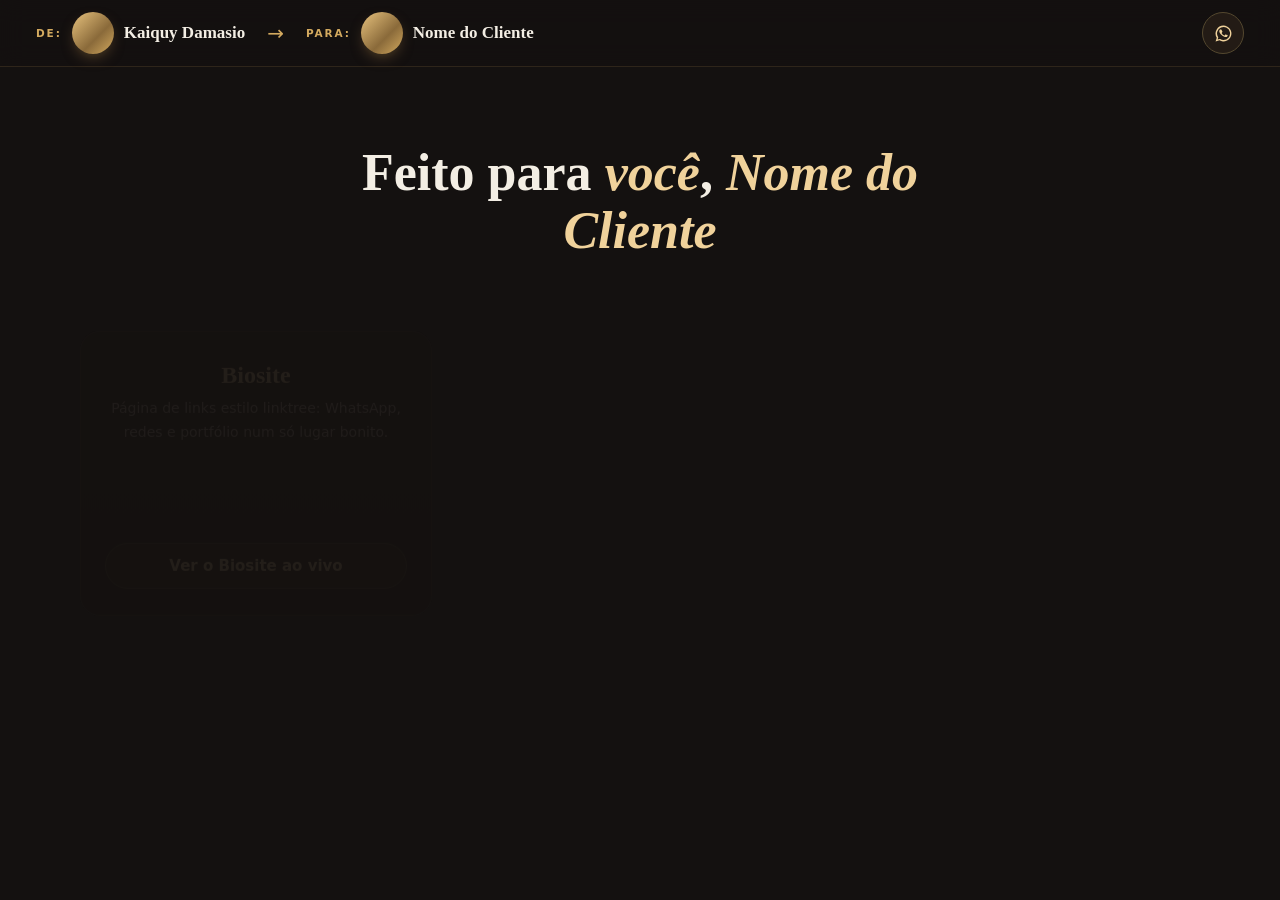
==== index.html @ 97f134c9 "Raiz redireciona para a proposta" ====
<!DOCTYPE html>
<html lang="pt-BR">
<head>
  <meta charset="UTF-8">
  <meta name="viewport" content="width=device-width, initial-scale=1.0">
  <title>MuseuAI — Proposta comercial</title>
  <meta http-equiv="refresh" content="0; url=./propostas/">
  <link rel="canonical" href="./propostas/">
  <link rel="icon" href="data:image/svg+xml,%3Csvg xmlns='http://www.w3.org/2000/svg' viewBox='0 0 100 100'%3E%3Ctext y='.9em' font-size='90'%3E🖼️%3C/text%3E%3C/svg%3E">
</head>
<body>
  <p style="font: 500 16px system-ui; padding: 40px; text-align: center;">
    <a href="./propostas/">Abrir a proposta comercial →</a>
  </p>
</body>
</html>
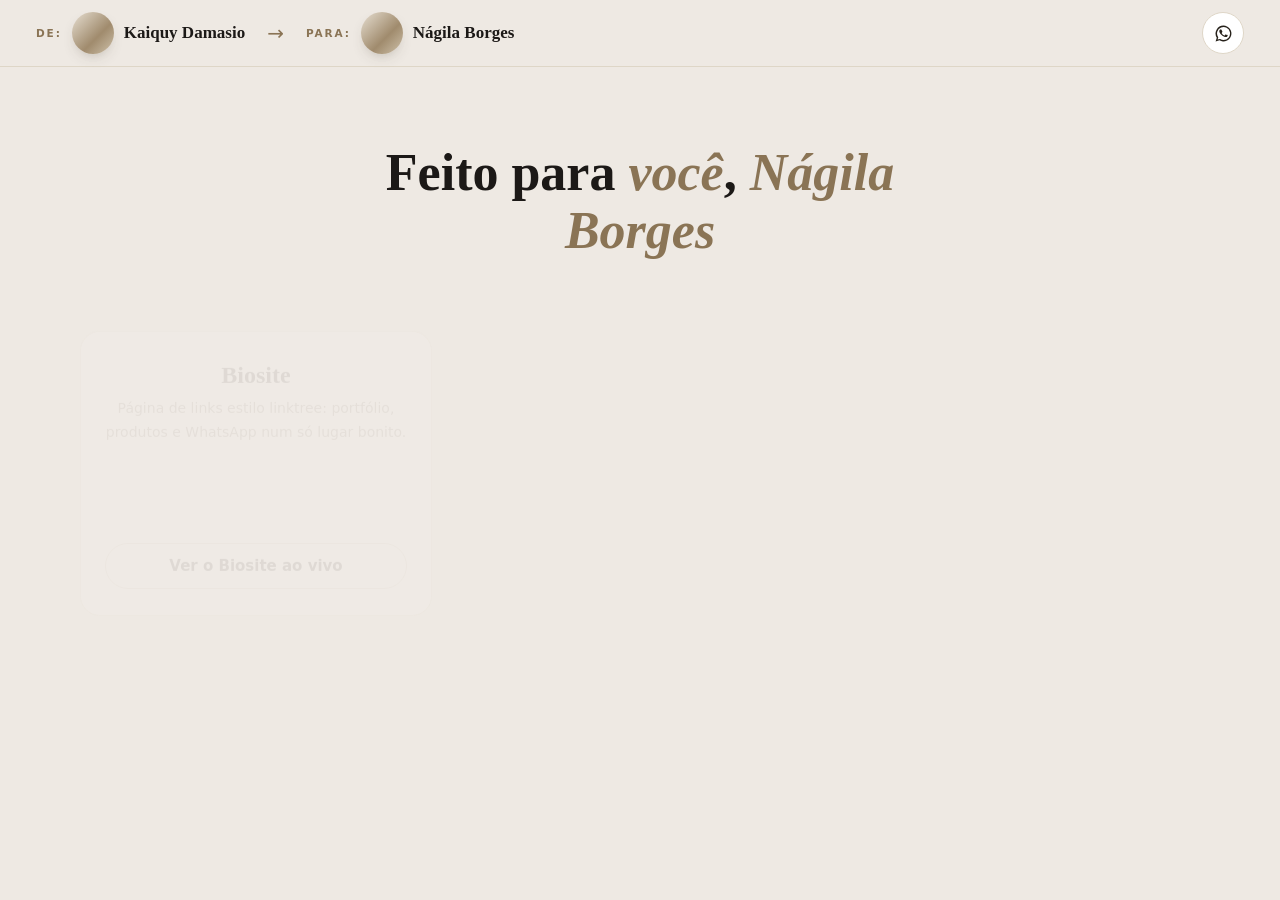
==== commit b8400578: "Projetos da Nagila (proposta + biosite + portfolio); modelos sai do repo" ====
--- a/index.html
+++ b/index.html
@@ -4,13 +4,13 @@
   <meta charset="UTF-8">
   <meta name="viewport" content="width=device-width, initial-scale=1.0">
   <title>MuseuAI — Proposta comercial</title>
-  <meta http-equiv="refresh" content="0; url=./propostas/">
-  <link rel="canonical" href="./propostas/">
+  <meta http-equiv="refresh" content="0; url=./clientes/nagila-borges-arte/proposta/">
+  <link rel="canonical" href="./clientes/nagila-borges-arte/proposta/">
   <link rel="icon" href="data:image/svg+xml,%3Csvg xmlns='http://www.w3.org/2000/svg' viewBox='0 0 100 100'%3E%3Ctext y='.9em' font-size='90'%3E🖼️%3C/text%3E%3C/svg%3E">
 </head>
 <body>
   <p style="font: 500 16px system-ui; padding: 40px; text-align: center;">
-    <a href="./propostas/">Abrir a proposta comercial →</a>
+    <a href="./clientes/nagila-borges-arte/proposta/">Abrir a proposta →</a>
   </p>
 </body>
 </html>
